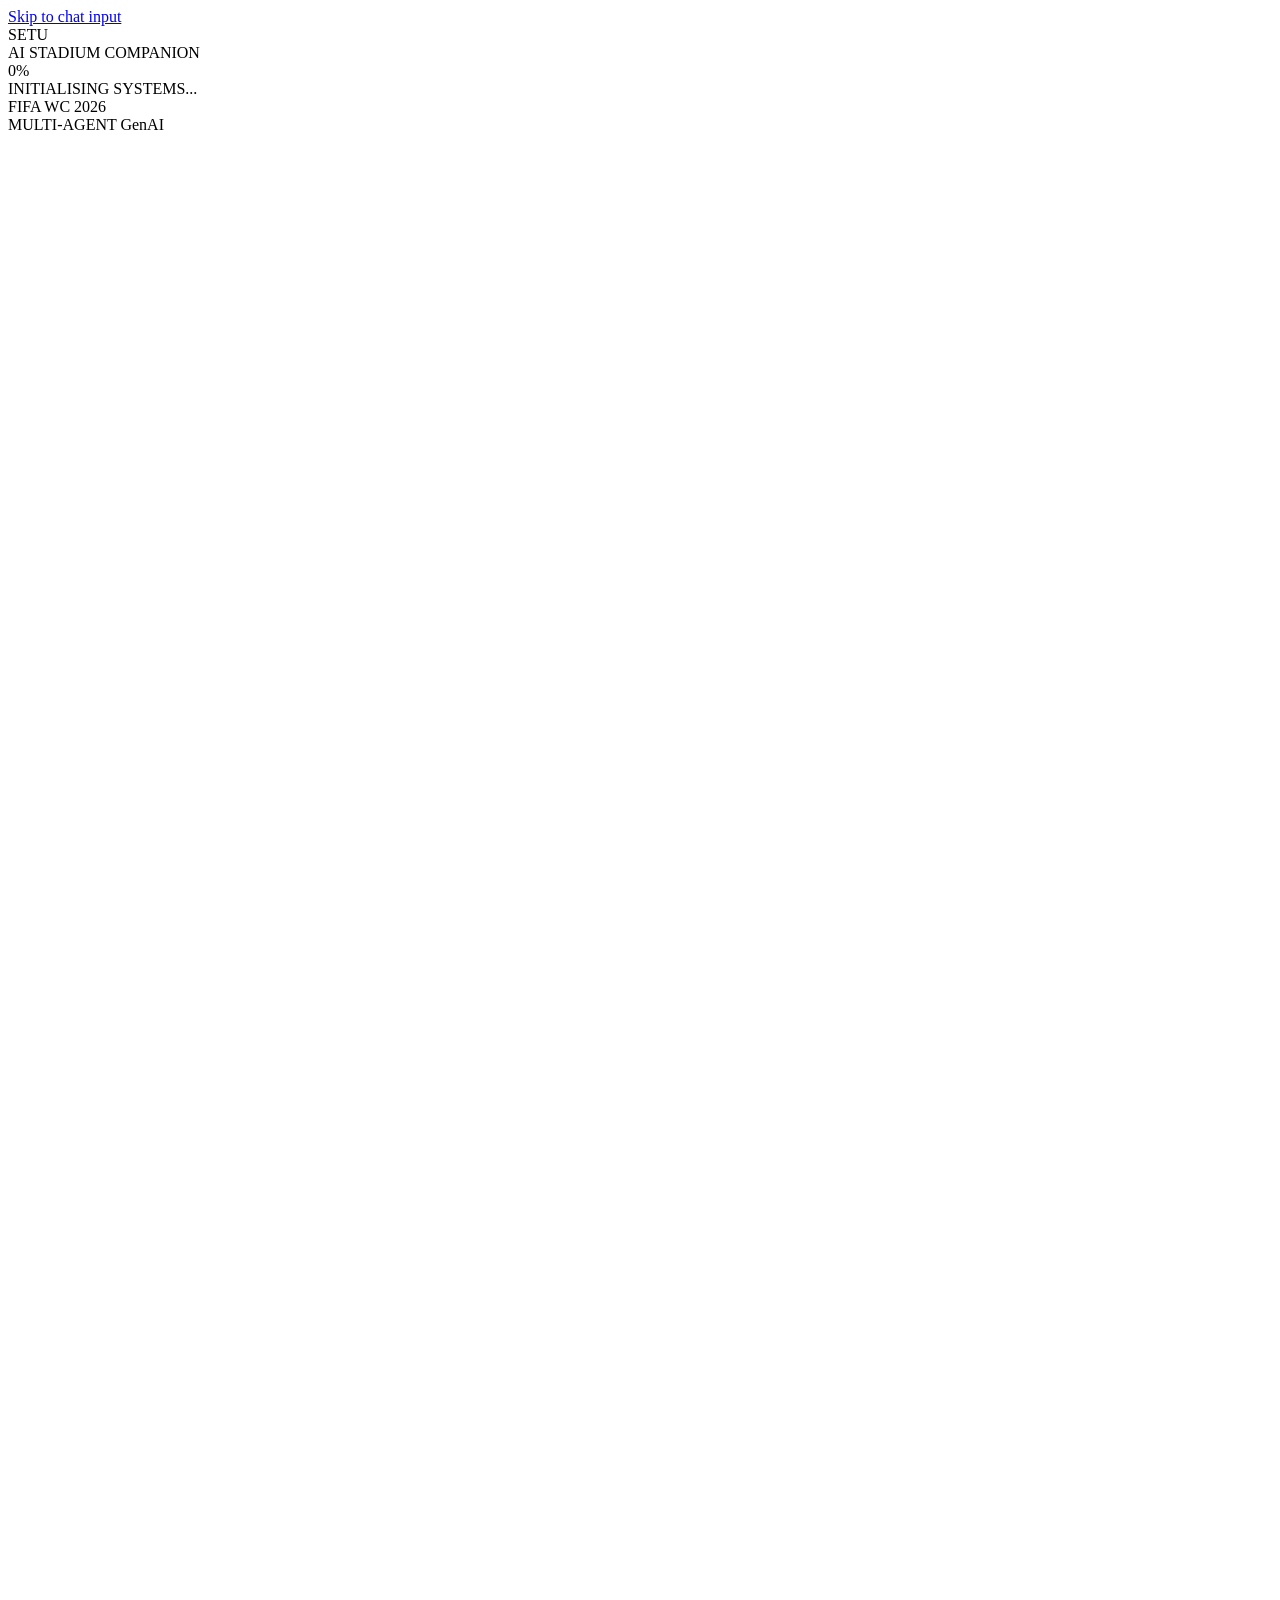
==== frontend/index.html @ 02e96c84 "feat(ui): add semantic HTML structure — cinematic loader, hero section, chat panel, sidebar with map" ====
<!DOCTYPE html>
<html lang="en" dir="ltr">
<head>
  <meta charset="UTF-8">
  <meta name="viewport" content="width=device-width, initial-scale=1.0">
  <meta name="description" content="Setu — AI Stadium Companion for FIFA World Cup 2026. Real-time multilingual navigation, crowd safety, and accessibility assistance powered by GenAI.">
  <meta name="theme-color" content="#0F3D2E">
  <title>Setu — AI Stadium Companion | FIFA World Cup 2026</title>
  <link rel="stylesheet" href="style.css">
  <link rel="icon" href="data:image/svg+xml,<svg xmlns='http://www.w3.org/2000/svg' viewBox='0 0 100 100'><text y='.9em' font-size='90'>⚽</text></svg>">
</head>
<body>
  <!-- Skip-to-content for keyboard/screen-reader users -->
  <a href="#chat-input" class="skip-link" id="skip-link">Skip to chat input</a>

  <!-- ═══════════════ LOADING SCREEN ═══════════════ -->
  <div class="loader-overlay" id="loader-overlay">
    <div class="loader-inner">
      <div class="loader-logo">SETU</div>
      <div class="loader-subtitle">AI STADIUM COMPANION</div>
      <div class="loader-bar-wrap">
        <div class="loader-bar" id="loader-bar"></div>
      </div>
      <div class="loader-counter" id="loader-counter">0%</div>
      <div class="loader-status" id="loader-status">INITIALISING SYSTEMS...</div>
    </div>
    <div class="loader-corner loader-corner--tl">FIFA WC 2026</div>
    <div class="loader-corner loader-corner--br">MULTI-AGENT GenAI</div>
  </div>

  <!-- ═══════════════ AMBIENT PARTICLES ═══════════════ -->
  <canvas id="particle-canvas" aria-hidden="true"></canvas>

  <!-- ═══════════════ MAIN APP ═══════════════ -->
  <div class="app-wrapper" id="app-wrapper" style="opacity:0">

    <!-- ═══════════════ HEADER ═══════════════ -->
    <header class="app-header" role="banner">
      <div class="header-brand">
        <div class="logo-icon" aria-hidden="true">⚽</div>
        <div>
          <h1>SETU <span class="subtitle-hindi">सेतु</span></h1>
          <span class="subtitle">STADIUM OPERATIONS PARTNER &middot; FIFA WC 2026</span>
        </div>
      </div>
      <div class="header-controls">
        <!-- Live temperature display -->
        <div class="temp-display" id="temp-display" aria-label="Current stadium temperature" title="Stadium temperature">
          <span class="temp-icon">🌡️ Stadium Temp:</span>
          <span class="temp-value" id="temp-value">32°C</span>
        </div>
        <!-- Language selector -->
        <div class="select-wrap">
          <label for="language-select" class="sr-only" style="position:absolute;width:1px;height:1px;overflow:hidden;clip:rect(0,0,0,0);">Response language</label>
          <select id="language-select" aria-label="Select response language">
            <option value="en">🇬🇧 EN</option>
            <option value="hi">🇮🇳 HI</option>
            <option value="es">🇪🇸 ES</option>
            <option value="pt">🇧🇷 PT</option>
            <option value="fr">🇫🇷 FR</option>
            <option value="ar">🇸🇦 AR</option>
          </select>
        </div>
        <!-- Accessibility toggle -->
        <button class="btn btn-icon" id="a11y-toggle" aria-label="Toggle accessibility mode" title="Accessibility mode">♿</button>
        <!-- Sidebar toggle (mobile) -->
        <button class="btn btn-icon sidebar-toggle-btn" id="sidebar-toggle" aria-label="Toggle sidebar panel" title="Toggle panel">☰</button>
      </div>
    </header>

    <!-- ═══════════════ HERO / WELCOME SECTION ═══════════════ -->
    <section class="hero-section" id="hero-section">
      <div class="hero-content">
        <div class="hero-label anim-reveal" data-delay="0">OFFICIAL MATCHDAY COMPANION</div>
        <div class="hero-title">
          <span class="hero-word anim-reveal" data-delay="100">NAVIGATE.</span>
          <span class="hero-word anim-reveal" data-delay="250">CONNECT.</span>
          <span class="hero-word anim-reveal" data-delay="400">EXPERIENCE.</span>
        </div>
        <p class="hero-desc anim-reveal" data-delay="550">Your official stadium companion for the FIFA World Cup 2026. Real-time crowd navigation, multilingual support, accessibility guidance, and stadium operations safety &mdash; all in one clean interface.</p>
        <button class="hero-cta anim-reveal" data-delay="700" id="hero-enter-btn">
          <span>ENTER STADIUM</span>
        </button>
      </div>
      <div class="hero-stats">
        <div class="stat-item anim-reveal" data-delay="600">
          <div class="stat-number" id="stat-gates">8</div>
          <div class="stat-label">LIVE GATES</div>
        </div>
        <div class="stat-item anim-reveal" data-delay="700">
          <div class="stat-number" id="stat-languages">6</div>
          <div class="stat-label">LANGUAGES</div>
        </div>
        <div class="stat-item anim-reveal" data-delay="800">
          <div class="stat-number" id="stat-agents">5</div>
          <div class="stat-label">OPERATIONAL PIPELINES</div>
        </div>
        <div class="stat-item anim-reveal" data-delay="900">
          <div class="stat-number">LOCAL</div>
          <div class="stat-label">VECTOR RAG</div>
        </div>
      </div>
      <div class="hero-scroll-hint">
        <span>SCROLL</span>
        <div class="scroll-line"></div>
      </div>
    </section>

    <!-- ═══════════════ MAIN CONTENT ═══════════════ -->
    <main class="app-main" id="main-content">

      <!-- ─── Chat Panel ─── -->
      <section class="chat-panel" role="region" aria-label="Chat conversation">
        <div class="chat-messages" id="chat-messages" role="log" aria-live="polite" aria-label="Chat messages">
          <!-- Welcome screen (shown when no messages yet) -->
          <div class="welcome-screen" id="welcome-screen">
            <div class="welcome-icon" aria-hidden="true">⚽</div>
            <h2>Welcome to Setu</h2>
            <p>Your official matchday companion for the FIFA World Cup 2026. Ask about directions, gate crowd density, safety alerts, or stadium policies.</p>
            <div class="quick-actions" role="group" aria-label="Quick action suggestions">
              <button class="quick-action-btn" data-query="Where is the nearest restroom?" aria-label="Ask about nearest restroom">
                <span class="qa-icon">🚻</span>
                <span>Nearest restroom</span>
              </button>
              <button class="quick-action-btn" data-query="Which gate has the lowest crowd density?" aria-label="Ask about least crowded gate">
                <span class="qa-icon">🚪</span>
                <span>Least crowded gate</span>
              </button>
              <button class="quick-action-btn" data-query="What is the bag size policy?" aria-label="Ask about bag policy">
                <span class="qa-icon">👜</span>
                <span>Bag size policy</span>
              </button>
              <button class="quick-action-btn" data-query="Find me wheelchair accessible food options" aria-label="Ask about accessible food">
                <span class="qa-icon">♿</span>
                <span>Accessible food</span>
              </button>
              <button class="quick-action-btn" data-query="How do I get to the stadium by public transport?" aria-label="Ask about transport">
                <span class="qa-icon">🚌</span>
                <span>Transport options</span>
              </button>
              <button class="quick-action-btn" data-query="Where is the medical tent?" aria-label="Ask about medical tent">
                <span class="qa-icon">🏥</span>
                <span>Medical tent</span>
              </button>
            </div>
          </div>
        </div>

        <!-- Chat input -->
        <div class="chat-input-area">
          <div class="input-row">
            <button class="mic-btn" id="mic-btn" aria-label="Voice input — press to speak" title="Voice input">🎤</button>
            <input type="text" id="chat-input" placeholder="Ask SETU anything about today's match, gates, crowd, accessibility, or stadium services..." aria-label="Type your message" autocomplete="off">
            <button class="send-btn" id="send-btn" aria-label="Send message" title="Send" disabled>⚽</button>
          </div>
          <div class="input-info">
            <span id="voice-status"></span>
            <span><span class="status-dot online"></span> Connected</span>
          </div>
        </div>
      </section>

      <!-- ─── Sidebar ─── -->
      <aside class="sidebar" id="sidebar" role="complementary" aria-label="Stadium map, controls, and trace viewer">
        <div class="sidebar-tabs" role="tablist" aria-label="Sidebar panels">
          <button class="sidebar-tab active" role="tab" data-tab="map" aria-selected="true" id="tab-map">MAP ⚽</button>
          <button class="sidebar-tab" role="tab" data-tab="control" aria-selected="false" id="tab-control">CONTROL 🎮</button>
          <button class="sidebar-tab" role="tab" data-tab="trace" aria-selected="false" id="tab-trace">TRACE 📊</button>
          <!-- Mobile Close Button -->
          <button class="sidebar-close-btn" id="sidebar-close" aria-label="Close panel" title="Close panel">✕</button>
        </div>

        <div class="sidebar-content">

          <!-- ─── MAP TAB ─── -->
          <div class="tab-content" id="panel-map" role="tabpanel" aria-labelledby="tab-map">
            <div class="fan-profile-selector">
              <h4>👤 FAN PROFILE</h4>
              <div class="fan-cards" id="fan-cards">
                <!-- Populated by JS -->
              </div>
            </div>
            <div class="map-container">
              <div class="map-canvas-wrap">
                <svg id="stadium-map" viewBox="0 0 100 100" xmlns="http://www.w3.org/2000/svg" role="img" aria-label="Stadium map showing gates and crowd density">
                  <!-- Stadium outline -->
                  <ellipse cx="50" cy="50" rx="42" ry="38" fill="none" stroke="var(--clr-brand)" stroke-width="0.8" stroke-dasharray="2,2" opacity="0.3"/>
                  <!-- Field -->
                  <rect x="30" y="32" width="40" height="36" rx="3" fill="var(--clr-brand)" fill-opacity="0.05" stroke="var(--clr-success)" stroke-width="0.4"/>
                  <!-- Center circle -->
                  <circle cx="50" cy="50" r="6" fill="none" stroke="var(--clr-success)" stroke-width="0.3"/>
                  <!-- Center line -->
                  <line x1="30" y1="50" x2="70" y2="50" stroke="var(--clr-success)" stroke-width="0.2"/>
                  <!-- Gates -->
                  <g id="map-gates"></g>
                  <g id="map-route"></g>
                  <g id="map-amenities"></g>
                </svg>
              </div>
              <div class="map-legend">
                <div class="legend-item"><div class="legend-dot" style="background:var(--clr-crowd-low)"></div> &lt;50%</div>
                <div class="legend-item"><div class="legend-dot" style="background:var(--clr-crowd-medium)"></div> 50-85%</div>
                <div class="legend-item"><div class="legend-dot" style="background:var(--clr-crowd-high)"></div> &gt;85%</div>
                <div class="legend-item"><div class="legend-dot" style="background:var(--clr-closed)"></div> Closed</div>
              </div>
            </div>

            <!-- Live Telemetry Panel -->
            <div class="telemetry-card" id="stadium-telemetry">
              <div class="telemetry-header">
                <span class="telemetry-title">📡 Live Stadium Telemetry</span>
                <span class="telemetry-status">ONLINE</span>
              </div>
              <div class="telemetry-grid">
                <div class="telemetry-item">
                  <span class="telemetry-label">Active Attendance</span>
                  <span class="telemetry-value" id="telemetry-attendance">68,450 / 72,000</span>
                </div>
                <div class="telemetry-item">
                  <span class="telemetry-label">Operational Safety</span>
                  <span class="telemetry-value" id="telemetry-safety" style="color:var(--clr-success)">SECURE</span>
                </div>
                <div class="telemetry-item">
                  <span class="telemetry-label">Safest Access Point</span>
                  <span class="telemetry-value recommend" id="telemetry-recommend">Calculating...</span>
                </div>
                <div class="telemetry-item">
                  <span class="telemetry-label">Thermal Index</span>
                  <span class="telemetry-value" id="telemetry-thermal" style="color:var(--clr-success)">Normal</span>
                </div>
              </div>
            </div>
          </div>

          <!-- ─── CONTROL TAB ─── -->
          <div class="tab-content control-panel" id="panel-control" role="tabpanel" aria-labelledby="tab-control">
            <div class="control-section">
              <h4>🎚️ GATE CROWD DENSITY</h4>
              <div id="gate-sliders">
                <!-- Populated by JS -->
              </div>
            </div>
            <div class="control-section">
              <h4>🔒 GATE OPEN/CLOSE</h4>
              <div id="gate-toggles">
                <!-- Populated by JS -->
              </div>
            </div>
            <div class="control-section">
              <h4>🌡️ STADIUM TEMPERATURE</h4>
              <div class="gate-control">
                <span class="gate-name">Temp</span>
                <input type="range" min="10" max="50" value="32" step="1"
                       aria-label="Stadium temperature in Celsius"
                       id="temp-slider">
                <span class="density-value" id="temp-slider-value" style="color:#eab308">32°C</span>
              </div>
              <p style="font-size:0.65rem;color:var(--text-muted);margin-top:var(--space-xs);">35°C+ = heat advisory · 42°C+ = extreme heat alert</p>
            </div>
            <div class="control-section">
              <h4>⚠️ EMERGENCY</h4>
              <button class="btn btn-danger" id="emergency-btn" style="width:100%" aria-label="Trigger emergency simulation">🚨 TRIGGER EMERGENCY</button>
              <p style="font-size:0.65rem;color:var(--text-muted);margin-top:var(--space-xs);">Simulates an emergency — the next query will activate the emergency protocol.</p>
            </div>
          </div>

          <!-- ─── TRACE TAB ─── -->
          <div class="tab-content" id="panel-trace" role="tabpanel" aria-labelledby="tab-trace" style="display:none">
            <div id="trace-list">
              <p style="color:var(--text-muted);font-size:0.8rem;text-align:center;padding:var(--space-xl);">No traces yet. Send a message to see the agent pipeline trace.</p>
            </div>
          </div>

        </div>
      </aside>
    </main>
  </div>

  <!-- Emergency overlay (hidden by default) -->
  <div class="emergency-overlay" id="emergency-overlay" style="display:none" role="alert" aria-live="assertive">
    <div class="emergency-box">
      <h2>🚨 EMERGENCY PROTOCOL</h2>
      <p id="emergency-message">Stay calm. Follow illuminated exit signs. Do NOT use elevators. Move to the nearest open gate.</p>
      <button class="btn" style="margin-top:var(--space-md)" onclick="document.getElementById('emergency-overlay').style.display='none'">Dismiss</button>
    </div>
  </div>

  <script src="app.js"></script>
</body>
</html>
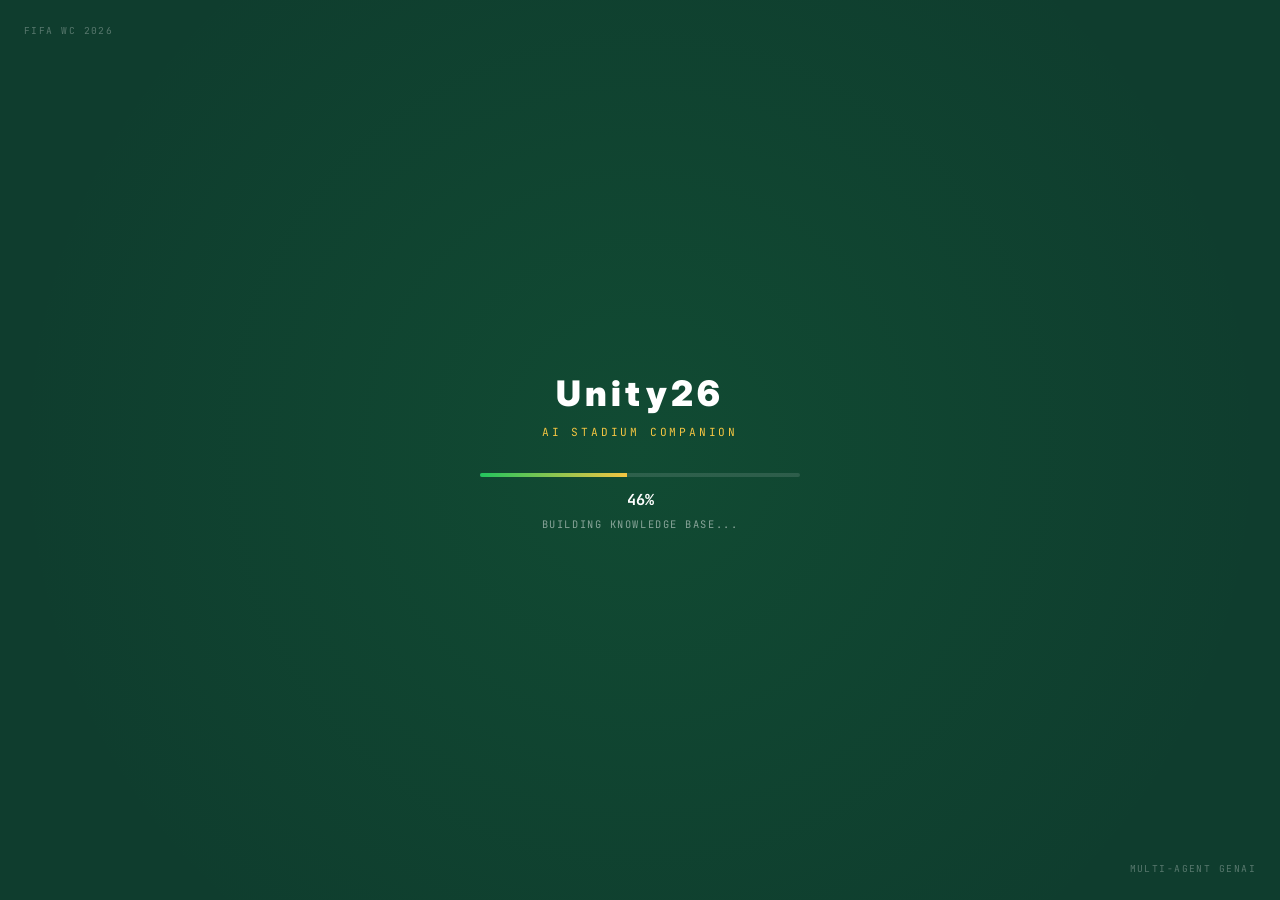
==== commit 12ce46dd: "style(brand): rename SETU to Unity26 across all files" ====
--- a/frontend/index.html
+++ b/frontend/index.html
@@ -3,9 +3,9 @@
 <head>
   <meta charset="UTF-8">
   <meta name="viewport" content="width=device-width, initial-scale=1.0">
-  <meta name="description" content="Setu — AI Stadium Companion for FIFA World Cup 2026. Real-time multilingual navigation, crowd safety, and accessibility assistance powered by GenAI.">
+  <meta name="description" content="Unity26 — AI Stadium Companion for FIFA World Cup 2026. Real-time multilingual navigation, crowd safety, and accessibility assistance powered by GenAI.">
   <meta name="theme-color" content="#0F3D2E">
-  <title>Setu — AI Stadium Companion | FIFA World Cup 2026</title>
+  <title>Unity26 — AI Stadium Companion | FIFA World Cup 2026</title>
   <link rel="stylesheet" href="style.css">
   <link rel="icon" href="data:image/svg+xml,<svg xmlns='http://www.w3.org/2000/svg' viewBox='0 0 100 100'><text y='.9em' font-size='90'>⚽</text></svg>">
 </head>
@@ -16,7 +16,7 @@
   <!-- ═══════════════ LOADING SCREEN ═══════════════ -->
   <div class="loader-overlay" id="loader-overlay">
     <div class="loader-inner">
-      <div class="loader-logo">SETU</div>
+      <div class="loader-logo">Unity26</div>
       <div class="loader-subtitle">AI STADIUM COMPANION</div>
       <div class="loader-bar-wrap">
         <div class="loader-bar" id="loader-bar"></div>
@@ -39,7 +39,7 @@
       <div class="header-brand">
         <div class="logo-icon" aria-hidden="true">⚽</div>
         <div>
-          <h1>SETU <span class="subtitle-hindi">सेतु</span></h1>
+          <h1>Unity26 <span class="subtitle-hindi">यूनिटी26</span></h1>
           <span class="subtitle">STADIUM OPERATIONS PARTNER &middot; FIFA WC 2026</span>
         </div>
       </div>
@@ -115,7 +115,7 @@
           <!-- Welcome screen (shown when no messages yet) -->
           <div class="welcome-screen" id="welcome-screen">
             <div class="welcome-icon" aria-hidden="true">⚽</div>
-            <h2>Welcome to Setu</h2>
+            <h2>Welcome to Unity26</h2>
             <p>Your official matchday companion for the FIFA World Cup 2026. Ask about directions, gate crowd density, safety alerts, or stadium policies.</p>
             <div class="quick-actions" role="group" aria-label="Quick action suggestions">
               <button class="quick-action-btn" data-query="Where is the nearest restroom?" aria-label="Ask about nearest restroom">
@@ -150,7 +150,7 @@
         <div class="chat-input-area">
           <div class="input-row">
             <button class="mic-btn" id="mic-btn" aria-label="Voice input — press to speak" title="Voice input">🎤</button>
-            <input type="text" id="chat-input" placeholder="Ask SETU anything about today's match, gates, crowd, accessibility, or stadium services..." aria-label="Type your message" autocomplete="off">
+            <input type="text" id="chat-input" placeholder="Ask Unity26 anything about today's match, gates, crowd, accessibility, or stadium services..." aria-label="Type your message" autocomplete="off">
             <button class="send-btn" id="send-btn" aria-label="Send message" title="Send" disabled>⚽</button>
           </div>
           <div class="input-info">
--- a/frontend/style.css
+++ b/frontend/style.css
@@ -0,0 +1,887 @@
+/* ==========================================================================
+   Setu — FIFA World Cup 2026 Stadium Operations Console
+   Sports Broadcast UI & Tactical Control Center
+   ========================================================================== */
+
+/* ---------- Google Fonts ---------- */
+@import url('https://fonts.googleapis.com/css2?family=Inter:wght@300;400;500;600;700;800;900&family=JetBrains+Mono:wght@400;500;600;700&display=swap');
+
+/* ---------- CSS Custom Variables ---------- */
+:root {
+  /* Brand Palette */
+  --bg-dark:          #0F3D2E;
+  --clr-brand:        #0F3D2E;
+  --clr-emerald:      #22C55E;
+  --clr-gold:         #F4C542;
+  --clr-charcoal:     #1B1B1B;
+  --clr-white:        #FFFFFF;
+  --border-color:     #E5E7EB;
+  --text-primary:     #1B1B1B;
+  --text-secondary:   #4B5563;
+  --text-muted:       #6B7280;
+  --bg-hover:         #F9FAFB;
+  --clr-accent-secondary: #F97316;
+
+  /* Semantic Signals */
+  --clr-success:      #22C55E;
+  --clr-warning:      #FFB703;
+  --clr-danger:       #D72638;
+
+  /* Density */
+  --clr-crowd-low:    #22C55E;
+  --clr-crowd-medium: #FFB703;
+  --clr-crowd-high:   #D72638;
+  --clr-closed:       #64748B;
+
+  /* Typography */
+  --font-sans: 'Inter', -apple-system, BlinkMacSystemFont, sans-serif;
+  --font-mono: 'JetBrains Mono', monospace;
+
+  /* Radius */
+  --radius-sm:  8px;
+  --radius-md:  12px;
+  --radius-lg:  20px;
+  --radius-xl:  24px;
+  --radius-full: 9999px;
+
+  /* Shadows */
+  --shadow-sm: 0 1px 2px 0 rgba(0,0,0,0.05);
+  --shadow-md: 0 4px 20px -2px rgba(15,61,46,0.06), 0 2px 6px -1px rgba(15,61,46,0.03);
+  --shadow-lg: 0 15px 35px -5px rgba(15,61,46,0.1), 0 5px 15px -3px rgba(15,61,46,0.05);
+  --shadow-active-green: 0 0 15px rgba(34,197,94,0.15);
+  --shadow-active-gold: 0 0 15px rgba(244,197,66,0.15);
+
+  /* Spacing */
+  --space-xs: 4px;
+  --space-sm: 8px;
+  --space-md: 16px;
+  --space-lg: 24px;
+  --space-xl: 32px;
+
+  /* Transitions */
+  --transition-fast: 0.15s ease;
+  --transition-normal: 0.3s ease;
+
+  /* Layout */
+  --sidebar-width: 380px;
+  --header-height: 68px;
+}
+
+/* ---------- Reset ---------- */
+*, *::before, *::after {
+  margin: 0; padding: 0; box-sizing: border-box;
+}
+
+body {
+  font-family: var(--font-sans);
+  background-color: #F3F5F4;
+  background-image:
+    radial-gradient(circle at 50% 50%, rgba(34,197,94,0.04) 0%, transparent 70%),
+    radial-gradient(circle at 50% 50%, transparent 120px, rgba(15,61,46,0.015) 120px, rgba(15,61,46,0.015) 121px, transparent 121px),
+    linear-gradient(rgba(15,61,46,0.01) 1px, transparent 1px),
+    linear-gradient(90deg, rgba(15,61,46,0.01) 1px, transparent 1px);
+  background-size: 100% 100%, 100% 100%, 40px 40px, 40px 40px;
+  background-attachment: fixed;
+  color: var(--clr-charcoal);
+  line-height: 1.5;
+  min-height: 100vh;
+  overflow: hidden;
+  -webkit-font-smoothing: antialiased;
+}
+
+.app-wrapper {
+  display: flex;
+  flex-direction: column;
+  height: 100vh;
+  width: 100%;
+  overflow: hidden;
+  position: relative;
+  transition: opacity 0.5s ease;
+}
+
+/* Accessibility */
+body.accessibility-mode { font-size: 115%; }
+body.accessibility-mode button,
+body.accessibility-mode input,
+body.accessibility-mode select { min-height: 48px; }
+
+.skip-link {
+  position: absolute; top: -100%; left: 20px;
+  background: var(--bg-dark); color: #fff;
+  padding: 8px 16px; border-radius: var(--radius-sm);
+  z-index: 9999; font-weight: 700; text-decoration: none;
+}
+.skip-link:focus { top: 20px; }
+
+.sr-only {
+  position: absolute; width: 1px; height: 1px;
+  overflow: hidden; clip: rect(0,0,0,0);
+}
+
+/* Particle Canvas */
+#particle-canvas {
+  position: fixed; inset: 0; z-index: 0;
+  pointer-events: none; opacity: 0.4;
+}
+
+/* ==========================================================================
+   CINEMATIC LOADER
+   ========================================================================== */
+.loader-overlay {
+  position: fixed; inset: 0; z-index: 10000;
+  background: var(--bg-dark); color: var(--clr-white);
+  display: flex; align-items: center; justify-content: center;
+  transition: opacity 0.5s ease, visibility 0.5s ease;
+}
+.loader-overlay::before {
+  content: ''; position: absolute; inset: 0;
+  background: radial-gradient(circle at center, rgba(34,197,94,0.1) 0%, transparent 80%);
+  pointer-events: none;
+}
+.loader-overlay.hidden {
+  opacity: 0; visibility: hidden; pointer-events: none;
+}
+.loader-inner {
+  text-align: center; max-width: 320px; width: 100%;
+  position: relative; z-index: 2;
+}
+.loader-logo {
+  font-size: 2.2rem; font-weight: 900;
+  letter-spacing: 0.12em; color: var(--clr-white);
+}
+.loader-subtitle {
+  font-family: var(--font-mono); font-size: 0.7rem;
+  letter-spacing: 0.25em; color: var(--clr-gold);
+  text-transform: uppercase; margin-top: 4px;
+}
+.loader-bar-wrap {
+  width: 100%; height: 4px;
+  background: rgba(255,255,255,0.12);
+  margin: 32px auto 12px; border-radius: var(--radius-full);
+  overflow: hidden;
+}
+.loader-bar {
+  height: 100%; width: 0%;
+  background: linear-gradient(90deg, var(--clr-emerald), var(--clr-gold));
+  transition: width 0.1s ease;
+}
+.loader-counter {
+  font-family: var(--font-mono); font-size: 0.95rem;
+  font-weight: 700; color: var(--clr-white);
+}
+.loader-status {
+  font-family: var(--font-mono); font-size: 0.65rem;
+  letter-spacing: 0.15em; color: rgba(255,255,255,0.5);
+  margin-top: 6px; text-transform: uppercase;
+}
+.loader-corner {
+  position: absolute; font-family: var(--font-mono);
+  font-size: 0.6rem; letter-spacing: 0.15em;
+  color: rgba(255,255,255,0.3); text-transform: uppercase;
+}
+.loader-corner--tl { top: 24px; left: 24px; }
+.loader-corner--br { bottom: 24px; right: 24px; }
+
+/* ==========================================================================
+   APP HEADER
+   ========================================================================== */
+.app-header {
+  position: relative; display: flex;
+  align-items: center; justify-content: space-between;
+  padding: 0 24px; height: var(--header-height);
+  background: var(--clr-white);
+  border-bottom: 1px solid var(--border-color);
+  border-top: 3px solid var(--clr-gold);
+  box-shadow: var(--shadow-sm); z-index: 100; flex-shrink: 0;
+}
+.header-brand {
+  display: flex; align-items: center; gap: var(--space-sm);
+}
+.header-brand .logo-icon {
+  width: 36px; height: 36px;
+  background: radial-gradient(circle, var(--clr-emerald) 0%, var(--bg-dark) 100%);
+  border-radius: var(--radius-sm);
+  display: flex; align-items: center; justify-content: center;
+  color: var(--clr-white); font-size: 1.15rem;
+  box-shadow: var(--shadow-sm); position: relative; overflow: hidden;
+}
+.header-brand .logo-icon::before {
+  content: ''; position: absolute; width: 100%; height: 100%;
+  border: 1px solid rgba(255,255,255,0.2); border-radius: 50%;
+}
+.header-brand h1 {
+  font-size: 1.25rem; font-weight: 900;
+  letter-spacing: -0.01em; color: var(--clr-charcoal); line-height: 1.1;
+}
+.header-brand h1 .subtitle-hindi {
+  font-size: 0.85rem; font-weight: 500;
+  color: var(--text-muted); margin-left: 4px;
+}
+.header-brand .subtitle {
+  font-family: var(--font-mono); font-size: 0.55rem;
+  color: var(--text-muted); text-transform: uppercase;
+  letter-spacing: 0.12em; margin-top: 1px;
+}
+.header-controls {
+  display: flex; align-items: center; gap: var(--space-sm);
+}
+
+/* Temperature Pill */
+.temp-display {
+  display: flex; align-items: center; gap: 6px;
+  padding: 6px 14px; background: #F3F4F6;
+  border: 1px solid var(--border-color);
+  border-radius: var(--radius-full);
+  font-size: 0.75rem; font-weight: 600;
+  color: var(--clr-charcoal); box-shadow: var(--shadow-sm);
+  transition: all 0.3s ease;
+}
+.temp-display .temp-value { font-family: var(--font-mono); font-weight: 700; }
+.temp-display.heat-normal  { border-left: 4px solid var(--clr-success); }
+.temp-display.heat-warning { border-left: 4px solid var(--clr-warning); animation: alertPulse 2s infinite; }
+.temp-display.heat-danger  { border-left: 4px solid var(--clr-danger);  animation: alertPulse 1.2s infinite; }
+
+@keyframes alertPulse {
+  0%, 100% { box-shadow: 0 0 0 0 rgba(215,38,56,0.15); }
+  50% { box-shadow: 0 0 10px 2px rgba(215,38,56,0.1); }
+}
+
+/* Dropdown */
+.select-wrap select {
+  appearance: none; background: var(--clr-white);
+  color: var(--clr-charcoal); border: 1px solid var(--border-color);
+  border-radius: var(--radius-full);
+  padding: 6px 28px 6px 12px; font-family: var(--font-sans);
+  font-size: 0.75rem; font-weight: 600;
+  cursor: pointer; box-shadow: var(--shadow-sm);
+}
+.select-wrap select:focus { border-color: var(--clr-emerald); }
+
+/* ==========================================================================
+   HERO SECTION
+   ========================================================================== */
+.hero-section {
+  position: relative; width: 100%;
+  height: calc(100vh - var(--header-height));
+  display: flex; flex-direction: column;
+  justify-content: center; padding: 48px;
+  z-index: 2; overflow-y: auto;
+}
+.hero-content { max-width: 620px; }
+.hero-label {
+  font-family: var(--font-mono); font-size: 0.7rem;
+  font-weight: 700; letter-spacing: 0.18em;
+  color: var(--clr-emerald); text-transform: uppercase;
+  margin-bottom: var(--space-xs);
+}
+.hero-title { margin-bottom: 24px; }
+.hero-word {
+  display: block;
+  font-size: clamp(2.8rem, 6.5vw, 4.2rem);
+  font-weight: 900; line-height: 1.05;
+  letter-spacing: -0.03em; color: var(--clr-charcoal);
+}
+.hero-word:nth-child(2) { color: var(--bg-dark); }
+.hero-word:nth-child(3) { color: var(--clr-emerald); }
+
+.hero-desc {
+  font-size: 0.95rem; line-height: 1.6;
+  color: var(--text-muted); margin-bottom: 32px;
+}
+.hero-cta {
+  display: inline-flex; align-items: center;
+  gap: var(--space-sm); padding: 14px 32px;
+  background: var(--bg-dark); border: none;
+  border-radius: var(--radius-md); color: var(--clr-white);
+  font-size: 0.85rem; font-weight: 700;
+  text-transform: uppercase; letter-spacing: 0.08em;
+  cursor: pointer; transition: all var(--transition-fast);
+  box-shadow: var(--shadow-md);
+}
+.hero-cta:hover {
+  background: #154F3C; transform: translateY(-1px);
+}
+
+/* Stats */
+.hero-stats {
+  position: absolute; right: 48px; top: 50%;
+  transform: translateY(-50%); display: flex;
+  flex-direction: column; gap: 20px;
+  background: rgba(255,255,255,0.9);
+  backdrop-filter: blur(16px); -webkit-backdrop-filter: blur(16px);
+  padding: 28px; border-radius: var(--radius-lg);
+  border: 1px solid rgba(255,255,255,0.4);
+  box-shadow: var(--shadow-lg); width: 260px;
+}
+.stat-item {
+  text-align: right; border-bottom: 1px solid var(--border-color);
+  padding-bottom: 12px;
+}
+.stat-item:last-child { border-bottom: none; padding-bottom: 0; }
+.stat-number {
+  font-size: 1.9rem; font-weight: 900;
+  line-height: 1; color: var(--bg-dark);
+}
+.stat-label {
+  font-family: var(--font-mono); font-size: 0.55rem;
+  color: var(--text-muted); text-transform: uppercase; margin-top: 2px;
+}
+.hero-scroll-hint { display: none; }
+
+/* Reveal Animations */
+.anim-reveal {
+  opacity: 0; transform: translateY(20px);
+  transition: opacity 0.6s cubic-bezier(0.16,1,0.3,1),
+              transform 0.6s cubic-bezier(0.16,1,0.3,1);
+}
+.anim-reveal.revealed { opacity: 1; transform: translateY(0); }
+
+/* ==========================================================================
+   APP MAIN GRID
+   ========================================================================== */
+.app-main { display: none; flex: 1; overflow: hidden; }
+.app-main.active { display: flex; }
+
+/* ==========================================================================
+   CHAT PANEL
+   ========================================================================== */
+.chat-panel {
+  display: flex; flex-direction: column;
+  flex: 1; min-width: 0; background: transparent;
+}
+.chat-messages {
+  flex: 1; overflow-y: auto; padding: 24px;
+}
+.chat-messages::-webkit-scrollbar { width: 6px; }
+.chat-messages::-webkit-scrollbar-thumb {
+  background: rgba(15,61,46,0.15); border-radius: var(--radius-full);
+}
+
+/* Welcome Screen */
+.welcome-screen {
+  display: flex; flex-direction: column;
+  align-items: center; justify-content: center;
+  height: 100%; text-align: center; padding: 24px;
+}
+.welcome-icon {
+  font-size: 2.5rem; margin-bottom: 12px; color: var(--bg-dark);
+}
+.welcome-screen h2 {
+  font-size: 1.45rem; font-weight: 800;
+  margin-bottom: 6px; color: var(--clr-charcoal);
+}
+.welcome-screen p {
+  color: var(--text-muted); font-size: 0.88rem;
+  max-width: 400px; margin-bottom: 32px;
+}
+.quick-actions {
+  display: grid;
+  grid-template-columns: repeat(auto-fit, minmax(180px, 1fr));
+  gap: var(--space-sm); max-width: 580px; width: 100%;
+}
+.quick-action-btn {
+  display: flex; align-items: center; gap: 12px;
+  padding: 14px; background: var(--clr-white);
+  border: 1px solid var(--border-color);
+  border-radius: var(--radius-lg); color: var(--clr-charcoal);
+  font-family: var(--font-sans); font-size: 0.78rem;
+  font-weight: 600; cursor: pointer;
+  transition: all var(--transition-fast);
+  box-shadow: var(--shadow-sm);
+}
+.quick-action-btn:hover {
+  background: var(--bg-hover); border-color: var(--clr-emerald);
+  transform: translateY(-1px);
+}
+.quick-action-btn .qa-icon { font-size: 1.15rem; }
+
+/* Chat Messages */
+.message {
+  display: flex; gap: 12px; margin-bottom: 20px;
+  width: 100%; max-width: 820px;
+}
+.message-avatar {
+  width: 32px; height: 32px; border-radius: var(--radius-sm);
+  background: var(--bg-dark); color: var(--clr-gold);
+  display: flex; align-items: center; justify-content: center;
+  font-weight: 800; font-size: 0.85rem;
+  margin-top: 4px; flex-shrink: 0; box-shadow: var(--shadow-sm);
+}
+.message-content {
+  flex: 1; background: var(--clr-white);
+  border: 1px solid var(--border-color);
+  border-radius: var(--radius-lg); padding: 20px;
+  box-shadow: var(--shadow-md); color: var(--clr-charcoal);
+  font-size: 0.88rem; transition: all 0.3s ease;
+}
+.message.assistant .message-content {
+  box-shadow: var(--shadow-md), var(--shadow-active-green);
+  border-left: 3px solid var(--clr-emerald);
+}
+.message.user {
+  margin-left: auto; max-width: 600px; justify-content: flex-end;
+}
+.message.user .message-avatar {
+  background: var(--clr-charcoal); color: var(--clr-gold); order: 2;
+}
+.message.user .message-content {
+  background: #EFEFEF; border: 1px solid var(--border-color);
+  box-shadow: var(--shadow-md), var(--shadow-active-gold);
+  border-right: 3px solid var(--clr-gold); order: 1;
+}
+.message.emergency .message-content {
+  border-left: 4px solid var(--clr-danger); background: #FFF5F5;
+  box-shadow: var(--shadow-md), 0 0 15px rgba(215,38,56,0.15);
+}
+.message-text { line-height: 1.65; }
+
+/* Message markdown rendering */
+.message-text strong { font-weight: 700; color: var(--clr-charcoal); }
+.message-text em { font-style: italic; color: var(--text-secondary); }
+.message-text ul { margin: 8px 0; padding-left: 18px; }
+.message-text ul li { margin-bottom: 4px; line-height: 1.5; }
+.message-text code.inline-code {
+  font-family: var(--font-mono); font-size: 0.8em;
+  background: #F3F4F6; padding: 1px 5px;
+  border-radius: 4px; color: var(--bg-dark);
+}
+
+/* Typing Indicator */
+.message .typing-indicator { display: inline-flex; gap: 4px; }
+.message .typing-indicator span {
+  width: 6px; height: 6px; background: var(--bg-dark);
+  border-radius: 50%; animation: blink 1.4s infinite both;
+}
+.message .typing-indicator span:nth-child(2) { animation-delay: 0.2s; }
+.message .typing-indicator span:nth-child(3) { animation-delay: 0.4s; }
+
+@keyframes blink {
+  0%, 80%, 100% { opacity: 0; transform: scale(0.8); }
+  40% { opacity: 1; transform: scale(1); }
+}
+@keyframes pulse {
+  0%, 100% { box-shadow: 0 0 0 0 rgba(215,38,56,0.3); }
+  50% { box-shadow: 0 0 12px 4px rgba(215,38,56,0.15); }
+}
+
+/* Chat Input Area */
+.chat-input-area {
+  padding: 16px 24px; border-top: 1px solid var(--border-color);
+  background: var(--clr-white); position: relative;
+}
+.input-row {
+  display: flex; align-items: center; gap: var(--space-sm);
+  background: rgba(243,244,246,0.8);
+  backdrop-filter: blur(10px); -webkit-backdrop-filter: blur(10px);
+  border: 1px solid var(--border-color);
+  border-radius: var(--radius-lg); padding: 6px 14px;
+  transition: all 0.3s ease;
+}
+.input-row:focus-within {
+  border-color: var(--clr-emerald);
+  box-shadow: 0 0 0 3px rgba(34,197,94,0.12);
+  background: var(--clr-white);
+}
+.input-row input {
+  flex: 1; background: transparent; border: none;
+  color: var(--clr-charcoal); font-family: var(--font-sans);
+  font-size: 0.88rem; padding: 10px 4px; outline: none;
+}
+.input-row input::placeholder { color: var(--text-muted); }
+
+.mic-btn {
+  width: 36px; height: 36px; border-radius: var(--radius-md);
+  border: none; background: transparent; color: var(--text-muted);
+  cursor: pointer; font-size: 1.05rem;
+  display: flex; align-items: center; justify-content: center;
+}
+.mic-btn:hover { background: rgba(0,0,0,0.05); color: var(--clr-charcoal); }
+.mic-btn.recording {
+  color: var(--clr-danger); background: #FFF5F5;
+  animation: pulseRecording 1s infinite alternate;
+}
+@keyframes pulseRecording {
+  from { opacity: 0.7; }
+  to { opacity: 1; }
+}
+
+.send-btn {
+  width: 36px; height: 36px; border-radius: var(--radius-md);
+  border: none; background: var(--bg-dark); color: var(--clr-white);
+  cursor: pointer; font-size: 1.05rem;
+  display: flex; align-items: center; justify-content: center;
+  transition: all 0.2s ease;
+}
+.send-btn:hover { background: #154F3C; transform: scale(1.05); }
+.send-btn:disabled { opacity: 0.3; cursor: not-allowed; transform: none; }
+
+.input-info {
+  display: flex; justify-content: space-between;
+  align-items: center; margin-top: 6px; padding: 0 4px;
+}
+.input-info span { font-size: 0.65rem; color: var(--text-muted); }
+.status-dot {
+  display: inline-block; width: 6px; height: 6px;
+  border-radius: 50%; margin-right: 4px;
+}
+.status-dot.online { background: var(--clr-emerald); }
+
+/* ==========================================================================
+   SIDEBAR
+   ========================================================================== */
+.sidebar {
+  width: var(--sidebar-width); background: var(--clr-white);
+  border-left: 1px solid var(--border-color);
+  display: flex; flex-direction: column;
+  overflow: hidden; flex-shrink: 0; box-shadow: var(--shadow-sm);
+}
+.sidebar-tabs {
+  display: flex; border-bottom: 1px solid var(--border-color);
+  background: #F9FAFB;
+}
+.sidebar-tab {
+  flex: 1; padding: 12px var(--space-md);
+  background: transparent; border: none;
+  border-bottom: 3px solid transparent;
+  color: var(--text-muted); font-family: var(--font-sans);
+  font-size: 0.72rem; font-weight: 800;
+  text-transform: uppercase; letter-spacing: 0.06em;
+  cursor: pointer; transition: all 0.3s ease;
+}
+.sidebar-tab:hover { color: var(--clr-charcoal); }
+.sidebar-tab.active {
+  color: var(--bg-dark); border-bottom-color: var(--clr-emerald);
+}
+.sidebar-content {
+  flex: 1; overflow-y: auto; padding: 16px;
+}
+
+/* Stadium Map */
+.map-container {
+  background: var(--bg-dark); border-radius: var(--radius-lg);
+  border: 2px solid var(--clr-charcoal);
+  overflow: hidden; margin-bottom: var(--space-md);
+  box-shadow: var(--shadow-md); position: relative;
+}
+.map-container::before {
+  content: ''; position: absolute; inset: 0;
+  background: linear-gradient(90deg, rgba(255,255,255,0.02) 50%, transparent 50%);
+  background-size: 20px 100%; pointer-events: none;
+}
+.map-canvas-wrap {
+  position: relative; width: 100%; padding-bottom: 100%;
+}
+.map-canvas-wrap svg {
+  position: absolute; top: 0; left: 0; width: 100%; height: 100%;
+}
+.map-legend {
+  display: flex; gap: 12px; padding: 12px;
+  background: var(--clr-white);
+  border-top: 1px solid var(--border-color); justify-content: center;
+}
+.legend-item {
+  display: flex; align-items: center; gap: 4px;
+  font-size: 0.65rem; font-weight: 700; color: var(--clr-charcoal);
+}
+.legend-dot { width: 8px; height: 8px; border-radius: 50%; }
+
+/* Fan Profiles */
+.fan-profile-selector h4,
+.control-section h4 {
+  font-size: 0.72rem; font-weight: 800;
+  color: var(--clr-charcoal); margin-bottom: 8px;
+  letter-spacing: 0.06em; text-transform: uppercase;
+}
+.fan-cards {
+  display: flex; flex-direction: column;
+  gap: var(--space-sm); margin-bottom: 24px;
+}
+.fan-card {
+  display: flex; align-items: center; gap: var(--space-sm);
+  padding: 12px var(--space-md); background: var(--clr-white);
+  border: 1px solid var(--border-color);
+  border-radius: var(--radius-lg); cursor: pointer;
+  transition: all 0.2s ease; box-shadow: var(--shadow-sm);
+}
+.fan-card:hover {
+  background: var(--bg-hover); transform: translateY(-2px);
+  box-shadow: var(--shadow-md);
+}
+.fan-card.active {
+  border-color: var(--clr-emerald); border-width: 2px;
+  background: #F0FAF5;
+  box-shadow: var(--shadow-md), var(--shadow-active-green);
+}
+.fan-emoji { font-size: 1.15rem; }
+.fan-info { flex: 1; min-width: 0; }
+.fan-name { font-size: 0.8rem; font-weight: 800; color: var(--clr-charcoal); }
+.fan-desc { font-size: 0.65rem; color: var(--text-muted); }
+.fan-badge {
+  display: inline-block; padding: 2px 6px;
+  border-radius: var(--radius-sm);
+  font-size: 0.55rem; font-weight: 800;
+}
+.fan-badge.wheelchair { background: #E0F2FE; color: #0284C7; }
+.fan-badge.lang { background: #FEF3C7; color: #D97706; }
+
+/* Control Panel */
+.control-panel { display: none; }
+.control-panel.visible { display: block; }
+.control-section { margin-bottom: 24px; }
+.gate-control {
+  display: flex; align-items: center; gap: var(--space-sm);
+  padding: 8px 12px; background: var(--clr-white);
+  border: 1px solid var(--border-color);
+  border-radius: var(--radius-md); margin-bottom: 6px;
+}
+.gate-control .gate-name {
+  font-family: var(--font-mono); font-size: 0.72rem;
+  font-weight: 700; min-width: 60px; color: var(--clr-charcoal);
+}
+.gate-control input[type="range"] {
+  flex: 1; height: 4px; -webkit-appearance: none; appearance: none;
+  background: #E5E7EB; border-radius: var(--radius-full);
+  outline: none; cursor: pointer;
+}
+.gate-control input[type="range"]::-webkit-slider-thumb {
+  -webkit-appearance: none; width: 14px; height: 14px;
+  border-radius: 50%; background: var(--bg-dark); cursor: pointer;
+}
+.gate-control .density-value {
+  font-family: var(--font-mono); font-size: 0.72rem;
+  font-weight: 700; min-width: 32px; text-align: right;
+}
+
+/* Toggle Switch */
+.toggle-switch {
+  position: relative; width: 34px; height: 18px; cursor: pointer;
+}
+.toggle-switch input { opacity: 0; width: 0; height: 0; }
+.toggle-switch .slider {
+  position: absolute; top: 0; left: 0; right: 0; bottom: 0;
+  background: #D1D5DB; border-radius: var(--radius-full);
+  transition: all 0.2s ease;
+}
+.toggle-switch .slider::before {
+  content: ''; position: absolute;
+  width: 14px; height: 14px; left: 2px; bottom: 2px;
+  background: var(--clr-white); border-radius: 50%;
+  box-shadow: var(--shadow-sm); transition: all 0.2s ease;
+}
+.toggle-switch input:checked + .slider { background: var(--clr-emerald); }
+.toggle-switch input:checked + .slider::before { transform: translateX(16px); }
+
+/* Trace Logger */
+.trace-entry {
+  padding: 12px; background: var(--clr-white);
+  border: 1px solid var(--border-color);
+  border-radius: var(--radius-md);
+  margin-bottom: var(--space-xs); box-shadow: var(--shadow-sm);
+}
+.trace-header {
+  display: flex; justify-content: space-between;
+  align-items: center; margin-bottom: 6px;
+}
+.trace-intent {
+  font-family: var(--font-mono); font-size: 0.6rem;
+  font-weight: 700; padding: 2px 6px;
+  background: #F3F4F6; border-radius: var(--radius-sm);
+  color: var(--clr-charcoal);
+}
+.trace-time {
+  font-family: var(--font-mono); font-size: 0.55rem;
+  color: var(--text-muted);
+}
+.trace-pipeline {
+  display: flex; align-items: center; gap: 4px; flex-wrap: wrap;
+}
+.trace-step { font-size: 0.6rem; color: var(--text-muted); }
+.trace-arrow { color: var(--border-color); font-size: 0.6rem; }
+.trace-latency {
+  font-family: var(--font-mono); font-size: 0.6rem;
+  font-weight: 700; color: var(--clr-emerald);
+}
+
+/* ==========================================================================
+   BUTTONS & CONTROLS
+   ========================================================================== */
+.btn {
+  display: inline-flex; align-items: center; justify-content: center;
+  padding: 8px 16px; background-color: var(--bg-dark);
+  color: var(--clr-white); border: 1px solid transparent;
+  border-radius: var(--radius-md); font-family: var(--font-sans);
+  font-size: 0.8rem; font-weight: 700;
+  cursor: pointer; transition: all var(--transition-fast);
+}
+.btn:hover { background-color: #154F3C; transform: translateY(-1px); }
+.btn:active { transform: translateY(0); }
+.btn-icon {
+  width: 36px; height: 36px; padding: 0;
+  border-radius: var(--radius-full); background-color: #F3F4F6;
+  color: var(--clr-charcoal); border: 1px solid var(--border-color);
+  font-size: 1rem; display: inline-flex;
+  align-items: center; justify-content: center;
+  cursor: pointer; transition: all var(--transition-fast);
+}
+.btn-icon:hover {
+  background-color: var(--bg-hover); border-color: var(--clr-emerald);
+  color: var(--clr-emerald);
+}
+.btn-danger { background-color: var(--clr-danger); color: var(--clr-white); }
+.btn-danger:hover { background-color: #be1c2c; }
+
+/* Sidebar Close (mobile) */
+.sidebar-close-btn {
+  display: none; background: transparent; border: none;
+  color: var(--text-muted); font-size: 1.1rem;
+  padding: 0 16px; cursor: pointer;
+  align-items: center; justify-content: center;
+  transition: color var(--transition-fast);
+}
+.sidebar-close-btn:hover { color: var(--clr-danger); }
+
+/* ==========================================================================
+   TELEMETRY CARD
+   ========================================================================== */
+.telemetry-card {
+  background: var(--clr-white); border: 1px solid var(--border-color);
+  border-radius: var(--radius-lg); padding: 16px;
+  box-shadow: var(--shadow-md); margin-top: 16px;
+}
+.telemetry-header {
+  display: flex; justify-content: space-between;
+  align-items: center; margin-bottom: 12px;
+  border-bottom: 1px solid var(--border-color); padding-bottom: 8px;
+}
+.telemetry-title {
+  font-size: 0.72rem; font-weight: 800;
+  color: var(--clr-charcoal); letter-spacing: 0.05em;
+  text-transform: uppercase;
+}
+.telemetry-status {
+  font-family: var(--font-mono); font-size: 0.6rem;
+  font-weight: 700; color: var(--clr-emerald);
+  display: flex; align-items: center; gap: 4px;
+}
+.telemetry-status::before {
+  content: ''; display: inline-block;
+  width: 6px; height: 6px; background: var(--clr-emerald);
+  border-radius: 50%; animation: alertPulse 1.5s infinite;
+}
+.telemetry-grid {
+  display: grid; grid-template-columns: 1fr 1fr; gap: 12px;
+}
+.telemetry-item { display: flex; flex-direction: column; }
+.telemetry-label {
+  font-size: 0.6rem; color: var(--text-muted);
+  text-transform: uppercase; font-weight: 600;
+}
+.telemetry-value {
+  font-size: 0.82rem; font-weight: 800;
+  color: var(--clr-charcoal); margin-top: 2px;
+}
+.telemetry-value.recommend { color: var(--bg-dark); }
+
+/* ==========================================================================
+   MAP HOVER
+   ========================================================================== */
+#stadium-map circle {
+  transition: r var(--transition-fast), fill var(--transition-fast);
+}
+.chat-link {
+  color: var(--clr-emerald); text-decoration: underline; font-weight: 600;
+}
+.chat-link:hover { color: var(--bg-dark); }
+
+/* ==========================================================================
+   EMERGENCY OVERLAY
+   ========================================================================== */
+.emergency-overlay {
+  position: fixed; inset: 0; z-index: 9999;
+  background: rgba(27,27,27,0.4);
+  display: flex; align-items: center; justify-content: center;
+}
+.emergency-box {
+  background: var(--clr-white); border-top: 6px solid var(--clr-danger);
+  border-radius: var(--radius-xl); padding: 32px;
+  max-width: 460px; text-align: center; box-shadow: var(--shadow-lg);
+}
+.emergency-box h2 {
+  font-size: 1.35rem; font-weight: 900;
+  color: var(--clr-danger); margin-bottom: 12px; letter-spacing: 0.05em;
+}
+.emergency-box p {
+  color: var(--clr-charcoal); font-size: 0.88rem; line-height: 1.6;
+}
+
+/* ==========================================================================
+   MOBILE & RESPONSIVE
+   ========================================================================== */
+
+/* --- Tablet / Small Desktop --- */
+@media (max-width: 900px) {
+  .hero-stats { display: none; }
+  .sidebar {
+    position: fixed; right: -100%;
+    top: var(--header-height); bottom: 0;
+    width: 85vw; max-width: var(--sidebar-width);
+    z-index: 200;
+    transition: right 0.35s cubic-bezier(0.16,1,0.3,1);
+    box-shadow: var(--shadow-lg);
+  }
+  .sidebar.mobile-open { right: 0; }
+  .sidebar-toggle-btn { display: flex !important; }
+  .sidebar-close-btn { display: flex; }
+  .hero-word { font-size: clamp(2rem, 10vw, 3.2rem); }
+  .hero-section {
+    padding: 24px;
+    height: calc(100vh - var(--header-height));
+    justify-content: flex-start; padding-top: 48px;
+  }
+}
+
+@media (min-width: 901px) {
+  .sidebar-toggle-btn { display: none !important; }
+}
+
+/* --- Phone --- */
+@media (max-width: 600px) {
+  :root { --header-height: 56px; }
+  .app-header { padding: 0 12px; height: 56px; }
+  .header-brand .logo-icon { width: 28px; height: 28px; font-size: 0.9rem; }
+  .header-brand h1 { font-size: 1rem; }
+  .header-brand .subtitle { display: none; }
+  .temp-display { padding: 4px 8px; font-size: 0.7rem; }
+  .temp-display .temp-icon { display: none; }
+  .select-wrap select { padding: 4px 20px 4px 8px; font-size: 0.7rem; }
+  .btn-icon { width: 32px; height: 32px; font-size: 0.9rem; }
+
+  .hero-section { padding: 20px; padding-top: 32px; }
+  .hero-word { font-size: clamp(1.8rem, 9vw, 2.8rem); }
+  .hero-desc { font-size: 0.85rem; margin-bottom: 20px; }
+  .hero-cta { padding: 12px 24px; font-size: 0.8rem; }
+
+  .message { margin-bottom: 12px; gap: 8px; }
+  .message-avatar { width: 28px; height: 28px; font-size: 0.75rem; }
+  .message-content {
+    padding: 12px 14px; font-size: 0.82rem;
+    border-radius: var(--radius-md);
+  }
+  .chat-input-area { padding: 10px 12px; }
+  .input-row { padding: 4px 10px; border-radius: var(--radius-md); }
+  .input-row input { font-size: 0.8rem; padding: 8px 2px; }
+  .mic-btn, .send-btn { width: 32px; height: 32px; font-size: 0.95rem; }
+
+  .welcome-screen { padding: 12px; }
+  .welcome-screen h2 { font-size: 1.2rem; }
+  .welcome-screen p { margin-bottom: 16px; font-size: 0.8rem; }
+  .quick-actions { grid-template-columns: 1fr 1fr; gap: 6px; }
+  .quick-action-btn { padding: 8px 10px; font-size: 0.7rem; gap: 6px; }
+  .quick-action-btn .qa-icon { font-size: 0.95rem; }
+
+  .sidebar-tab { font-size: 0.65rem; padding: 10px 6px; }
+  .fan-card { padding: 10px; }
+  .fan-name { font-size: 0.75rem; }
+  .fan-desc { font-size: 0.6rem; }
+  .telemetry-grid { grid-template-columns: 1fr; gap: 8px; }
+}
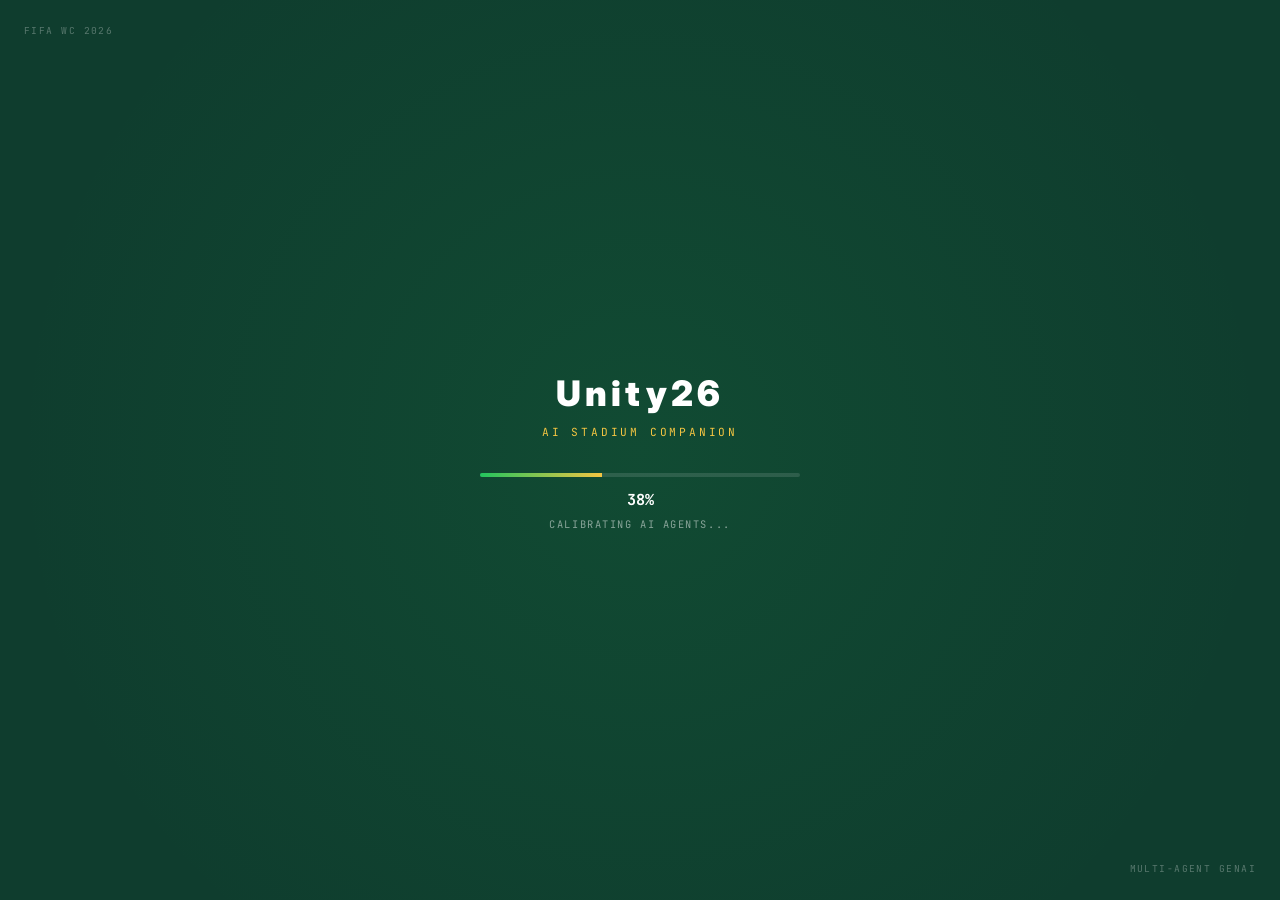
==== commit 4ff1f0b7: "style(brand): remove Hindi name from main header" ====
--- a/frontend/index.html
+++ b/frontend/index.html
@@ -39,7 +39,7 @@
       <div class="header-brand">
         <div class="logo-icon" aria-hidden="true">⚽</div>
         <div>
-          <h1>Unity26 <span class="subtitle-hindi">यूनिटी26</span></h1>
+          <h1>Unity26</h1>
           <span class="subtitle">STADIUM OPERATIONS PARTNER &middot; FIFA WC 2026</span>
         </div>
       </div>
